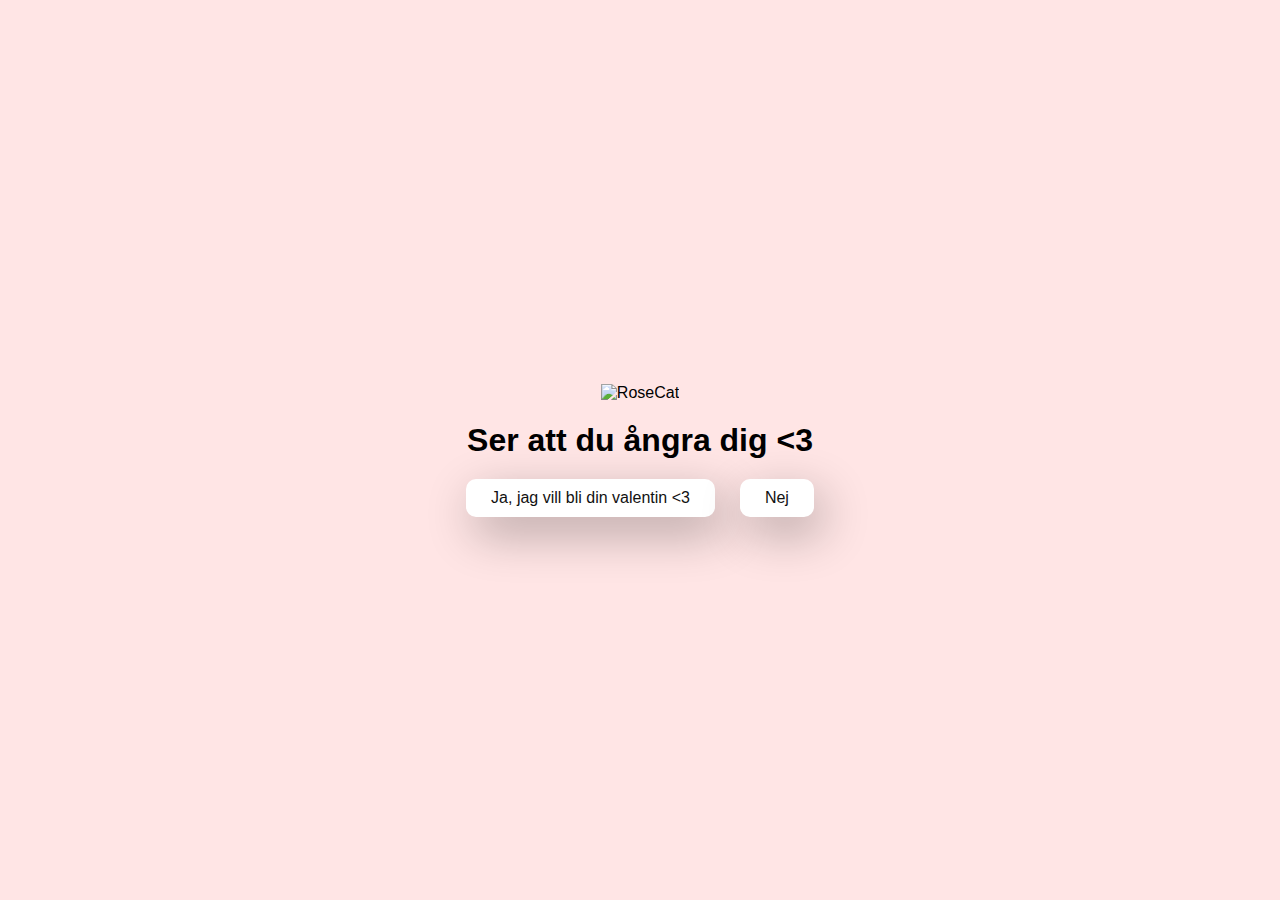
==== no4.html @ 76aacb2e "Add files via upload" ====
<!DOCTYPE html>
<html>
<head>
    <meta charset="UTF-8">
    <meta name="viewport" content="width=device-width, initial-scale=1.0">
    <title>Alla hjärtansdag</title>

    <link rel="stylesheet" href="style.css">
</head>
<body>
    <div class="container">
        <img id="catGif" class="catGifClass" src="assets/tenor_nej4.gif" alt="RoseCat">
        <h1>Ser att du ångra dig <3</h1>
        <div class="btn">
            <a href="yes.html">Ja, jag vill bli din valentin <3</a>
            <a href="#" id="random">Nej</a>
        </div>
    </div>
    <script src="script.js"></script>
</body>
</html>
---- style.css ----
* {
    margin: 0;
    padding: 0;
    box-sizing: border-box;
    font-family: sans-serif;
}

body {
    width: 100%;
    min-height: 100vh;
    display: flex;
    justify-content: center;
    align-items: center;
    background-color: #ffe5e5;
}

.container{
    display: flex;
    flex-direction: column;
    text-align: center;
    align-items: center;
    gap: 20px;
    max-width: 550px;
    margin: 20px;   
}

.container .catGifClass{
    max-width: 300px;
}

.container .btn {
    display: flex;
    gap: 25px;
}

.btn a{
    text-decoration: none;
    color: #111;
    background: #fff;
    padding: 10px 25px;
    border-radius: 10px;
    box-shadow: 0.5rem 1rem 3rem hsl(0, 0%, 0%, 0.3);
}
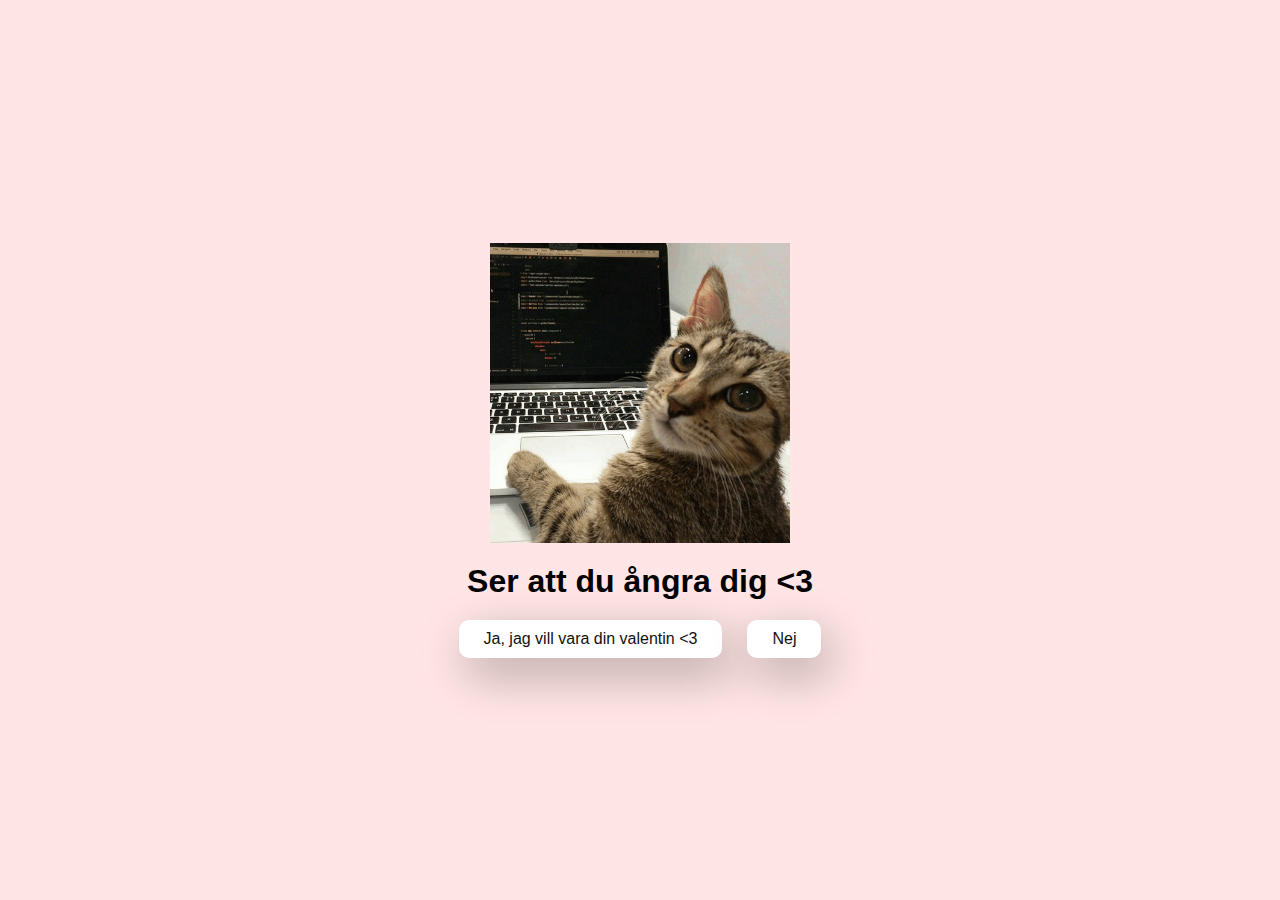
==== commit f9d11992: "Update no4.html" ====
--- a/no4.html
+++ b/no4.html
@@ -12,10 +12,10 @@
         <img id="catGif" class="catGifClass" src="assets/tenor_nej4.gif" alt="RoseCat">
         <h1>Ser att du ångra dig <3</h1>
         <div class="btn">
-            <a href="yes.html">Ja, jag vill bli din valentin <3</a>
+            <a href="yes.html">Ja, jag vill vara din valentin <3</a>
             <a href="#" id="random">Nej</a>
         </div>
     </div>
     <script src="script.js"></script>
 </body>
-</html>+</html>
